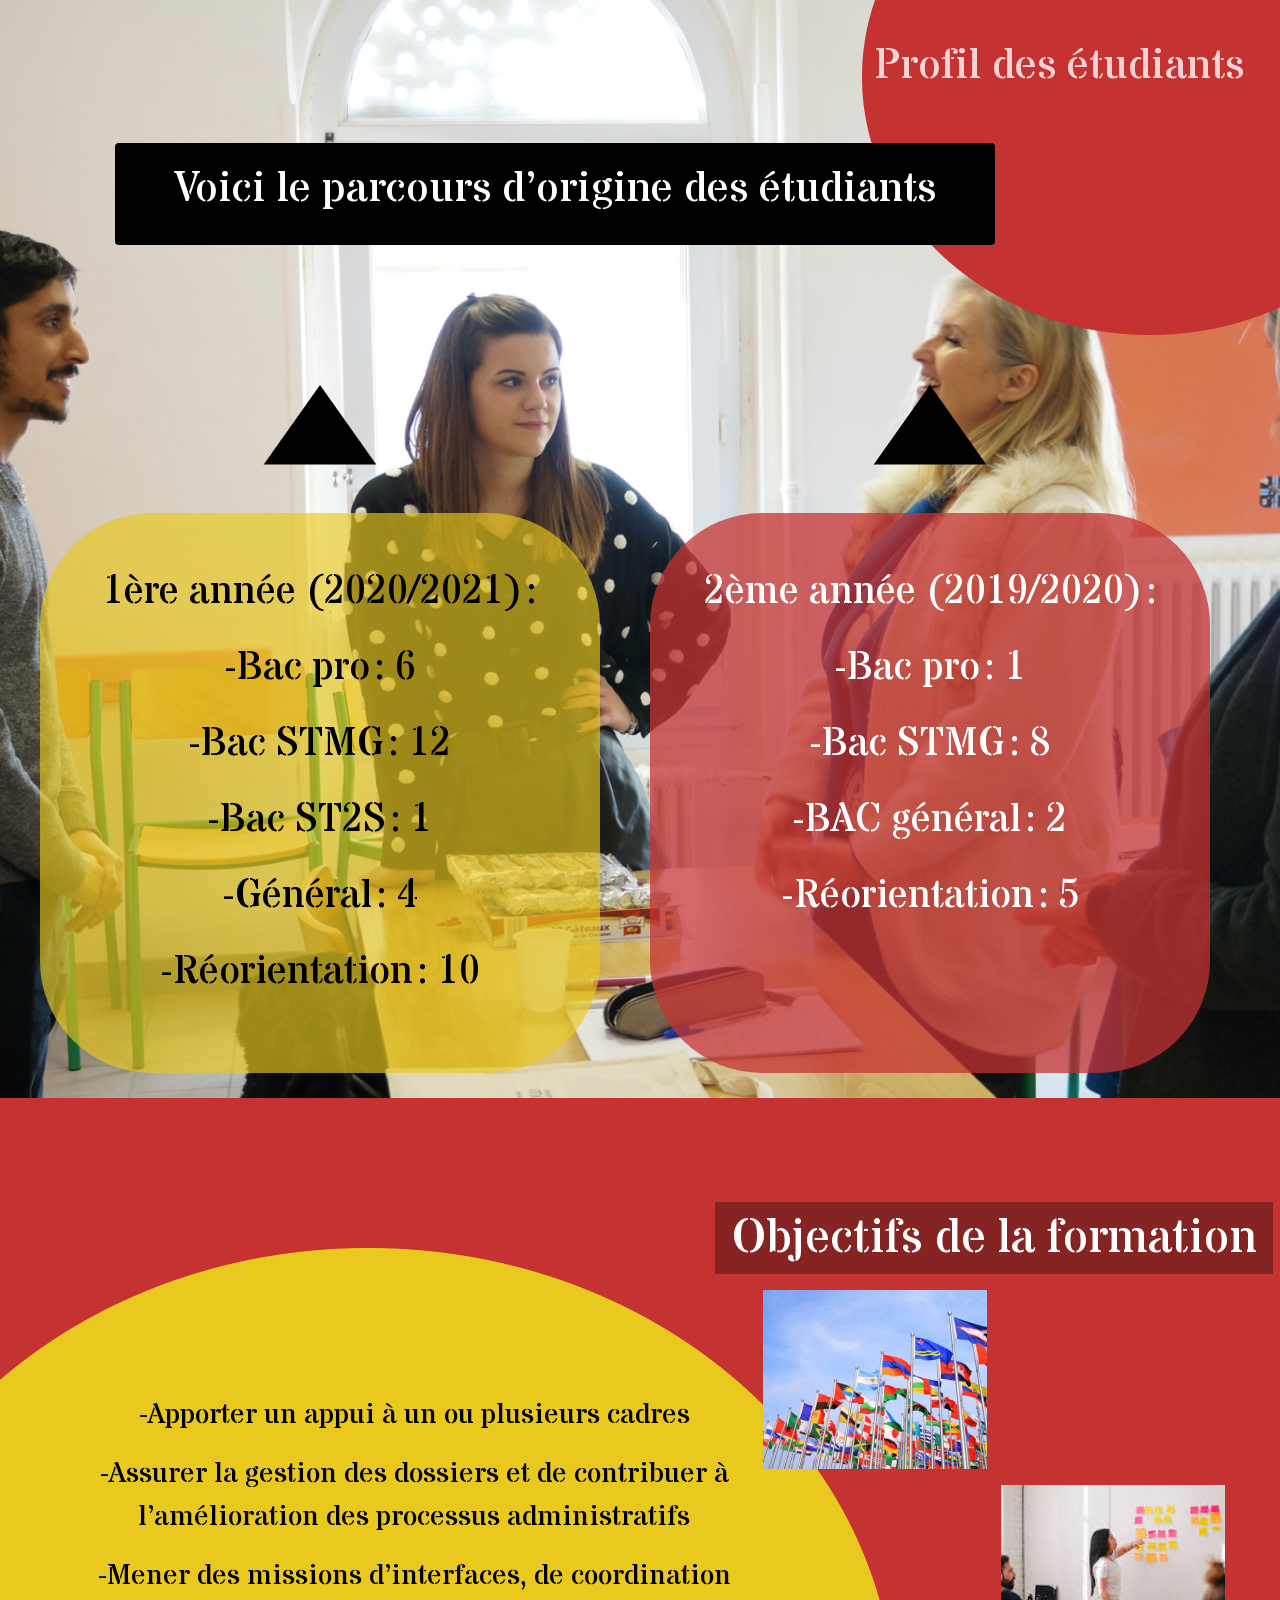
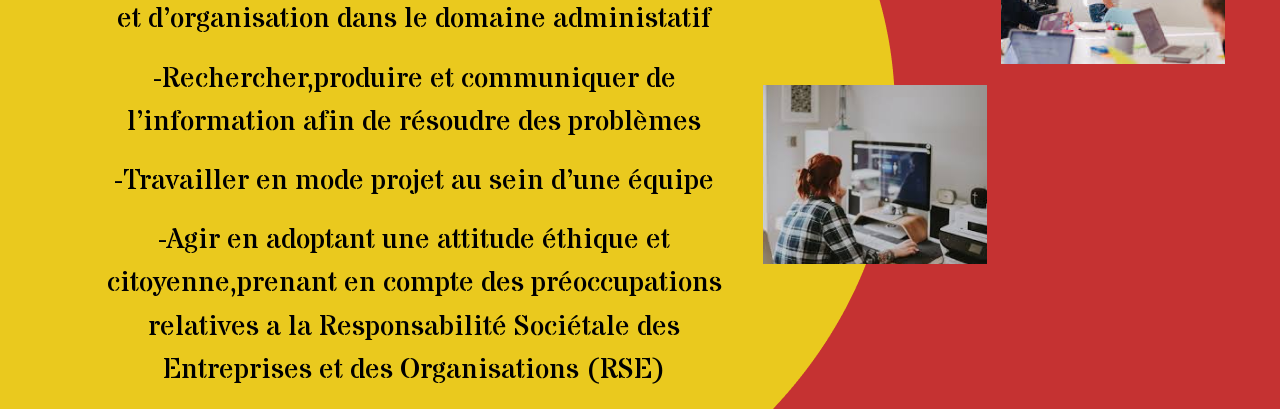
==== profil.html @ 26fe0a3b "first commit" ====
<!DOCTYPE html>
<html lang="fr">
<head>
    <meta charset="UTF-8">
    <meta name="viewport" content="width=device-width, initial-scale=1.0">
    <link rel="stylesheet" href="https://pro.fontawesome.com/releases/v5.10.0/css/all.css" integrity="sha384-AYmEC3Yw5cVb3ZcuHtOA93w35dYTsvhLPVnYs9eStHfGJvOvKxVfELGroGkvsg+p" crossorigin="anonymous"/>
    <link href="data/css/bootstrap.min.css" rel="stylesheet" >
    <link href="data/css/styleprofil.css" rel="stylesheet" >
    <title>Lycée Montplaisir</title>
</head>
<body>
<div  id="wrapper" class="container-fluid">
    <img class="Ellipse_18" src="data/css/profil/Ellipse_18.png" alt="">

    <div class="card card_page" >
        <div class="card-body">
        <h5 class="card-profil">Profil des étudiants</h5>
        </div>
    </div>
    <br>
    <div class="card card_titre" >
        <div class="card-body">
        <h5 class="card-origine">Voici le parcours d’origine des étudiants </h5>
        </div>
    </div>
    <div class="container-fluid row">
        <div class="col-xs-6 col-sm-6 col-md-6 col-lg-6 d-flex justify-content-center">
            <img class="Polygon_1" src="data/css/profil/Polygon_1.png" alt="">
        </div>
        <div class="col-xs-6 col-sm-6 col-md-6 col-lg-6 d-flex justify-content-center">
            <img class="Polygon_2" src="data/css/profil/Polygon_2.png" alt="">
        </div>
        <div class="col-xs-6 col-sm-6 col-md-6 col-lg-6 d-flex justify-content-center">
            <div class="card card_premiere_annee" >
                <div class="card-annee">
                    <p>1ère année (2020/2021) :</p>
                    <p>-Bac pro : 6</p>
                    <p>-Bac STMG : 12</p>
                    <p>-Bac ST2S : 1</p>
                    <p>-Général : 4</p>
                    <p>-Réorientation : 10</p>
                </div>
            </div>
        </div>
        <br>
        <div class="col-xs-6 col-sm-6 col-md-6 col-lg-6 d-flex justify-content-center">
            <div class="card card_seconde_annee" >
                <div class="card-annee">
                    <p>2ème année (2019/2020) :</p>
                    <p>-Bac pro : 1</p>
                    <p>-Bac STMG : 8</p>
                    <p>-BAC général : 2</p>
                    <p>-Réorientation : 5</p>
                </div>
            </div>
        </div>
        <br>        
        <div class="col-xs-6 col-sm-6 col-md-6 col-lg-6 ">
            <img class="Ellipse_13" src="data/css/profil/Ellipse_13.png" alt="">
            <div class="card card_paragraphe" >
                <div class="card-bodyparagraphe">
                    <p>-Apporter un appui à un ou plusieurs cadres</p>
                    <p>-Assurer la gestion des dossiers  et de contribuer à l’amélioration des processus administratifs</p>
                    <p>-Mener des missions d’interfaces, de coordination et d’organisation dans le domaine administatif</p>
                    <p>-Rechercher,produire et communiquer de l’information afin de résoudre des problèmes</p>
                    <p>-Travailler en mode projet au sein d’une équipe</p>
                    <p>-Agir en adoptant une attitude éthique et citoyenne,prenant en compte des préoccupations relatives a la Responsabilité Sociétale des Entreprises et des Organisations (RSE)</p>
                </div>
            </div>
        </div>

        <div class="col-xs-6 col-sm-6 col-md-6 col-lg-6 d-flex justify-content-center">
            <div class="card card_objectif" >
                <div class="card-bodyobjectif">
                <p class="Objectifs">Objectifs de la formation</p>
                <p><img class="drapeaux" src="data/css/profil/drapeaux_valence_1.png" alt="drapeaux valence"></p>
                <p><img class="equipe" src="data/css/profil/travail_d'equipe_valence_1.png" alt="travail d'equipe valence"></p>
                <p><img class="travaille" src="data/css/profil/travaille_valence_1.png" alt="travaille valence"></p>
                </div>
            </div>
        </div>    
    </div>

</div>

<script src="https://cdn.jsdelivr.net/npm/bootstrap@5.0.0-beta1/dist/js/bootstrap.bundle.min.js" integrity="sha384-ygbV9kiqUc6oa4msXn9868pTtWMgiQaeYH7/t7LECLbyPA2x65Kgf80OJFdroafW" crossorigin="anonymous"></script>

</body>
</html>
---- data/css/styleprofil.css ----
@font-face {
    font-family: "Stardos";
    src: url("fonts/StardosStencil-Regular.ttf") format("truetype");
   }

body {
    background-color: #C53232;
    background-image: url(profil/DSC02434.png);
    background-repeat: no-repeat;
    background-size: contain;
    background-position: top;
}
#avertissement {
	display: none;
}
/*================================================================================
Profil des étudiants
==================================================================================*/
.card-profil {
    font-size: 2.7rem;
}
.card_page {
    background-color: transparent;
    color: rgba(255, 255, 255, 0.788);
    font-family: "Stardos";
    font-weight: bold;
    text-align: right;
    border-color: transparent;
    top: 20px;
}
.Ellipse_18 {
    position: absolute;
    right: 0;
}
/*================================================================================
parcours d’origine des étudiants
==================================================================================*/
.card-origine {
    font-size: 2.7rem;
}
.card_titre {
    background-color: black;
    color: white;
    font-family: "Stardos";
    font-weight: bold;
    text-align: center;
    width: 55rem;
    border-color: transparent;
    top: 20px;
    left:100px;
    margin-bottom: 10rem;
}
/*================================================================================
       1 ère année (2020/2021) : 
==================================================================================*/
.Polygon_1 {
    margin-bottom: 3rem;
}
.card-annee {
    font-size: 2.5rem;
}
.card_premiere_annee {
    background-color:rgba(234, 201, 30, 0.65);
    font-family: "Stardos";
    color: #000;
    text-align: center;
    width: 35rem;
    height: 35rem;
    border-radius: 20%;
    border-color: transparent;
    padding-top: 3rem;
}
/*================================================================================
         2ème année (2019/2020) : 
==================================================================================*/
.Polygon_2 {
    margin-bottom: 3rem;
}
.card_seconde_annee {
    background-color: rgba(197, 50, 50, 0.74);
    color: white;
    font-family: "Stardos";
    text-align: center;
    width: 35rem;
    height: 35rem;
    border-radius: 20%;
    border-color: transparent;
    padding-top: 3rem;
}
/*================================================================================
card_paragraphe
==================================================================================*/
.card-bodyparagraphe {
    font-size: 1.8rem;
}
.card_paragraphe {
    background-color: transparent;
    font-family: "Stardos";
    color: #000;
    text-align: center;
    width: 40rem;
    border-color: transparent;
    left: 4rem;
    margin-top: 20rem;
}
.Ellipse_13 {
    position: absolute;
    left: 0;
    bottom: 0rem;
    margin-left: -1rem;
}
/*================================================================================
card_objectif
==================================================================================*/
.card-bodyobjectif {
    font-size: 3rem;
}
.card_objectif {
    background-color:  transparent;
    color: white;
    font-family: "Stardos";
    width: 35rem;
    border-color: transparent;
    left: 4rem;
    margin-top: 8rem;
}
.Objectifs {
    text-align: center;
    background-color:  #862323;
}
.drapeaux {
    margin-left: 3rem;
}
.equipe {
    margin-right: 3rem;
    float: right;
    }
.travaille {
    padding-top: 12.5rem;
    margin-left: 3rem;
}

/*====================================================================================================================================================================================================*/
@media screen and (min-width: 992px) and (max-width: 1200px){
    /*================================================================================
    Profil des étudiants
    ==================================================================================*/
    .card-profil {
        font-size: 2rem;
    }
    .card_page {
        background-color: transparent;
        color: rgba(255, 255, 255, 0.788);
        font-family: "Stardos";
        font-weight: bold;
        text-align: right;
        border-color: transparent;
        top: 20px;
    }
    .Ellipse_18 {
        position: absolute;
        right: 0;
        width: 20rem;
    }
    /*================================================================================
    parcours d’origine des étudiants
    ==================================================================================*/
    .card-origine {
        font-size: 2rem;
    }
    .card_titre {
        background-color: black;
        color: white;
        font-family: "Stardos";
        font-weight: bold;
        text-align: center;
        width: 40rem;
        border-color: transparent;
        top: 20px;
        left:40px;
        margin-bottom: 7rem;
    }
    /*================================================================================
        1 ère année (2020/2021) : 
    ==================================================================================*/
    .Polygon_1 {
        margin-bottom: 3rem;
    }
    .card-annee {
        font-size: 1.8rem;
    }
    .card_premiere_annee {
        background-color:rgba(234, 201, 30, 0.65);
        font-family: "Stardos";
        color: #000;
        text-align: center;
        width: 25rem;
        height: 25rem;
        border-radius: 20%;
        border-color: transparent;
        padding-top: 3rem;
    }
    /*================================================================================
            2ème année (2019/2020) : 
    ==================================================================================*/
    .Polygon_2 {
        margin-bottom: 3rem;
    }
    .card_seconde_annee {
        background-color: rgba(197, 50, 50, 0.74);
        color: white;
        font-family: "Stardos";
        text-align: center;
        width: 25rem;
        height: 25rem;
        border-radius: 20%;
        border-color: transparent;
        padding-top: 3rem;
    }
    /*================================================================================
    card_paragraphe
    ==================================================================================*/
    .card-bodyparagraphe {
        font-size: 1.3rem;
    }
    .card_paragraphe {
        background-color: transparent;
        font-family: "Stardos";
        color: #000;
        text-align: center;
        width: 35rem;
        border-color: transparent;
        left: 0.5rem;
        margin-top: 10rem;
    }
    .Ellipse_13 {
        position: absolute;
        left: 0;
        bottom: 0;
        width: 41rem;
    }
    /*================================================================================
    card_objectif
    ==================================================================================*/
    .card-bodyobjectif {
        font-size: 1.8rem;
    }
    .card_objectif {
        background-color:  transparent;
        color: white;
        font-family: "Stardos";
        width: 20rem;
        border-color: transparent;
        left: 4rem;
        margin-top: 2rem;
    }
    .Objectifs {
        text-align: center;
        background-color:  #862323;

    }
    .drapeaux {
        margin-left: 1rem;
        width: 10rem;
    }
    .equipe {
        margin-right: 1rem;
        float: right;
        width: 10rem;
        }
    .travaille {
        padding-top: 1rem;
        margin-left: 1rem;
        width: 10rem;
    }
}
/*====================================================================================================================================================================================================*/
@media screen and (min-width: 768px) and (max-width: 992px){
    /*================================================================================
    Profil des étudiants
    ==================================================================================*/
    .card-profil {
        font-size: 1.8rem;
    }
    .card_page {
        background-color: transparent;
        color: rgba(255, 255, 255, 0.788);
        font-family: "Stardos";
        font-weight: bold;
        text-align: right;
        border-color: transparent;
        top: 20px;
    }
    .Ellipse_18 {
        position: absolute;
        right: 0;
        width: 18rem;
    }
    /*================================================================================
    parcours d’origine des étudiants
    ==================================================================================*/
    .card-origine {
        font-size: 1.5rem;
    }
    .card_titre {
        background-color: black;
        color: white;
        font-family: "Stardos";
        font-weight: bold;
        text-align: center;
        width: 29rem;
        border-color: transparent;
        top: 50px;
        left:30px;
        margin-bottom: 5rem;
    }
    /*================================================================================
        1 ère année (2020/2021) : 
    ==================================================================================*/
    .Polygon_1 {
        margin-bottom: 2rem;
        width: 3rem;
        height: 3rem;
    }
    .card-annee {
        font-size: 1.4rem;
    }
    .card_premiere_annee {
        background-color:rgba(234, 201, 30, 0.65);
        font-family: "Stardos";
        color: #000;
        text-align: center;
        width: 20rem;
        height: 20rem;
        border-radius: 20%;
        border-color: transparent;
        padding-top: 1rem;
    }
    /*================================================================================
            2ème année (2019/2020) : 
    ==================================================================================*/
    .Polygon_2 {
        margin-bottom: 2rem;
        width: 3rem;
        height: 3rem;
    }
    .card_seconde_annee {
        background-color: rgba(197, 50, 50, 0.74);
        color: white;
        font-family: "Stardos";
        text-align: center;
        width: 20rem;
        height: 20rem;
        border-radius: 20%;
        border-color: transparent;
        padding-top: 1rem;
    }
    /*================================================================================
    card_paragraphe
    ==================================================================================*/
    .card-bodyparagraphe {
        font-size: 1rem;
    }
    .card_paragraphe {
        background-color: transparent;
        font-family: "Stardos";
        color: #000;
        text-align: center;
        width: 27rem;
        border-color: transparent;
        left: 0rem;   
        margin-top: 7rem;     
    }
    .Ellipse_13 {
        position: absolute;
        left: 0;
        bottom: 0;
        width: 31rem;
        height: 30rem;
    }
    /*================================================================================
    card_objectif
    ==================================================================================*/
    .card-bodyobjectif {
        font-size: 1.5rem;
    }
    .card_objectif {
        background-color:  transparent;
        color: white;
        font-family: "Stardos";
        width: 18rem;
        border-color: transparent;
        left: 4rem;
        margin-top: 2rem;
    }
    .Objectifs {
        text-align: center;
        background-color:  #862323;
    }
    .drapeaux {
        margin-left: 0.1rem;
        width: 9rem;
    }
    .equipe {
        margin-right: 0.1rem;
        float: right;
        width: 9rem;
        }
    .travaille {
        padding-top: 1rem;
        margin-left: 0.1rem;
        width: 9rem;
    }
}
/*====================================================================================================================================================================================================*/
@media only screen and (max-width: 767px) and (orientation:portrait) {
    #wrapper {
        display: none;
    }
    #avertissement {
        display: block;
        color: white;
        font-size: xx-large;
        font-weight: bold;
    }
    body {
        
        background-color: #1e4566;
        background-image: url(index/rotate.jpg);
        background-repeat: no-repeat;
        background-size: cover;
    }
    }
@media screen and (max-width: 767px) and (orientation:landscape){
    #avertissement {
        display: none;
    }
    /*================================================================================
    Profil des étudiants
    ==================================================================================*/
    .card-profil {
        font-size: 1.2rem;
    }
    .card_page {
        background-color: transparent;
        color: rgba(255, 255, 255, 0.788);
        font-family: "Stardos";
        font-weight: bold;
        text-align: right;
        border-color: transparent;
        top: 20px;
    }
    .Ellipse_18 {
        position: absolute;
        right: 0;
        width: 13rem;
    }
    /*================================================================================
    parcours d’origine des étudiants
    ==================================================================================*/
    .card-origine {
        font-size: 1rem;
    }
    .card_titre {
        background-color: black;
        color: white;
        font-family: "Stardos";
        font-weight: bold;
        text-align: center;
        width: 16rem;
        border-color: transparent;
        top: 50px;
        left:5px;
        margin-bottom: 5rem;
    }
    /*================================================================================
        1 ère année (2020/2021) : 
    ==================================================================================*/
    .Polygon_1 {
        margin-bottom: 2rem;
        width: 2rem;
        height: 2rem;
    }
    .card-annee {
        font-size: 1rem;
    }
    .card_premiere_annee {
        background-color:rgba(234, 201, 30, 0.65);
        font-family: "Stardos";
        color: #000;
        text-align: center;
        width: 12rem;
        height: 15rem;
        border-radius: 20%;
        border-color: transparent;
        padding-top: 1rem;
    }
    /*================================================================================
            2ème année (2019/2020) : 
    ==================================================================================*/
    .Polygon_2 {
        margin-bottom: 2rem;
        width: 2rem;
        height: 2rem;
    }
    .card_seconde_annee {
        background-color: rgba(197, 50, 50, 0.74);
        color: white;
        font-family: "Stardos";
        text-align: center;
        width: 12rem;
        height: 15rem;
        border-radius: 20%;
        border-color: transparent;
        padding-top: 1rem;
    }
    /*================================================================================
    card_paragraphe
    ==================================================================================*/
    .card-bodyparagraphe {
        font-size: 0.9rem;
    }
    .card_paragraphe {
        background-color: transparent;
        font-family: "Stardos";
        color: #000;
        text-align: center;
        width: 20rem;
        border-color: transparent;
        left: 0rem;   
        margin-top: 7rem;     
    }
    .Ellipse_13 {
        position: absolute;
        left: 0;
        bottom: 0;
        width: 28rem;
        height: 28rem;
    }
    /*================================================================================
    card_objectif
    ==================================================================================*/
    .card-bodyobjectif {
        font-size: 1.2rem;
    }
    .card_objectif {
        background-color:  transparent;
        color: white;
        font-family: "Stardos";
        width: 15rem;
        border-color: transparent;
        left: 4rem;
        margin-top: 3rem;
    }
    .Objectifs {
        text-align: center;
        background-color:  #862323;
    }
    .drapeaux {
        margin-left: 0.1rem;
        width: 9rem;
    }
    .equipe {
        margin-right: 0.1rem;
        float: right;
        width: 9rem;
        }
    .travaille {
        padding-top: 1rem;
        margin-left: 0.1rem;
        width: 9rem;
    }
}
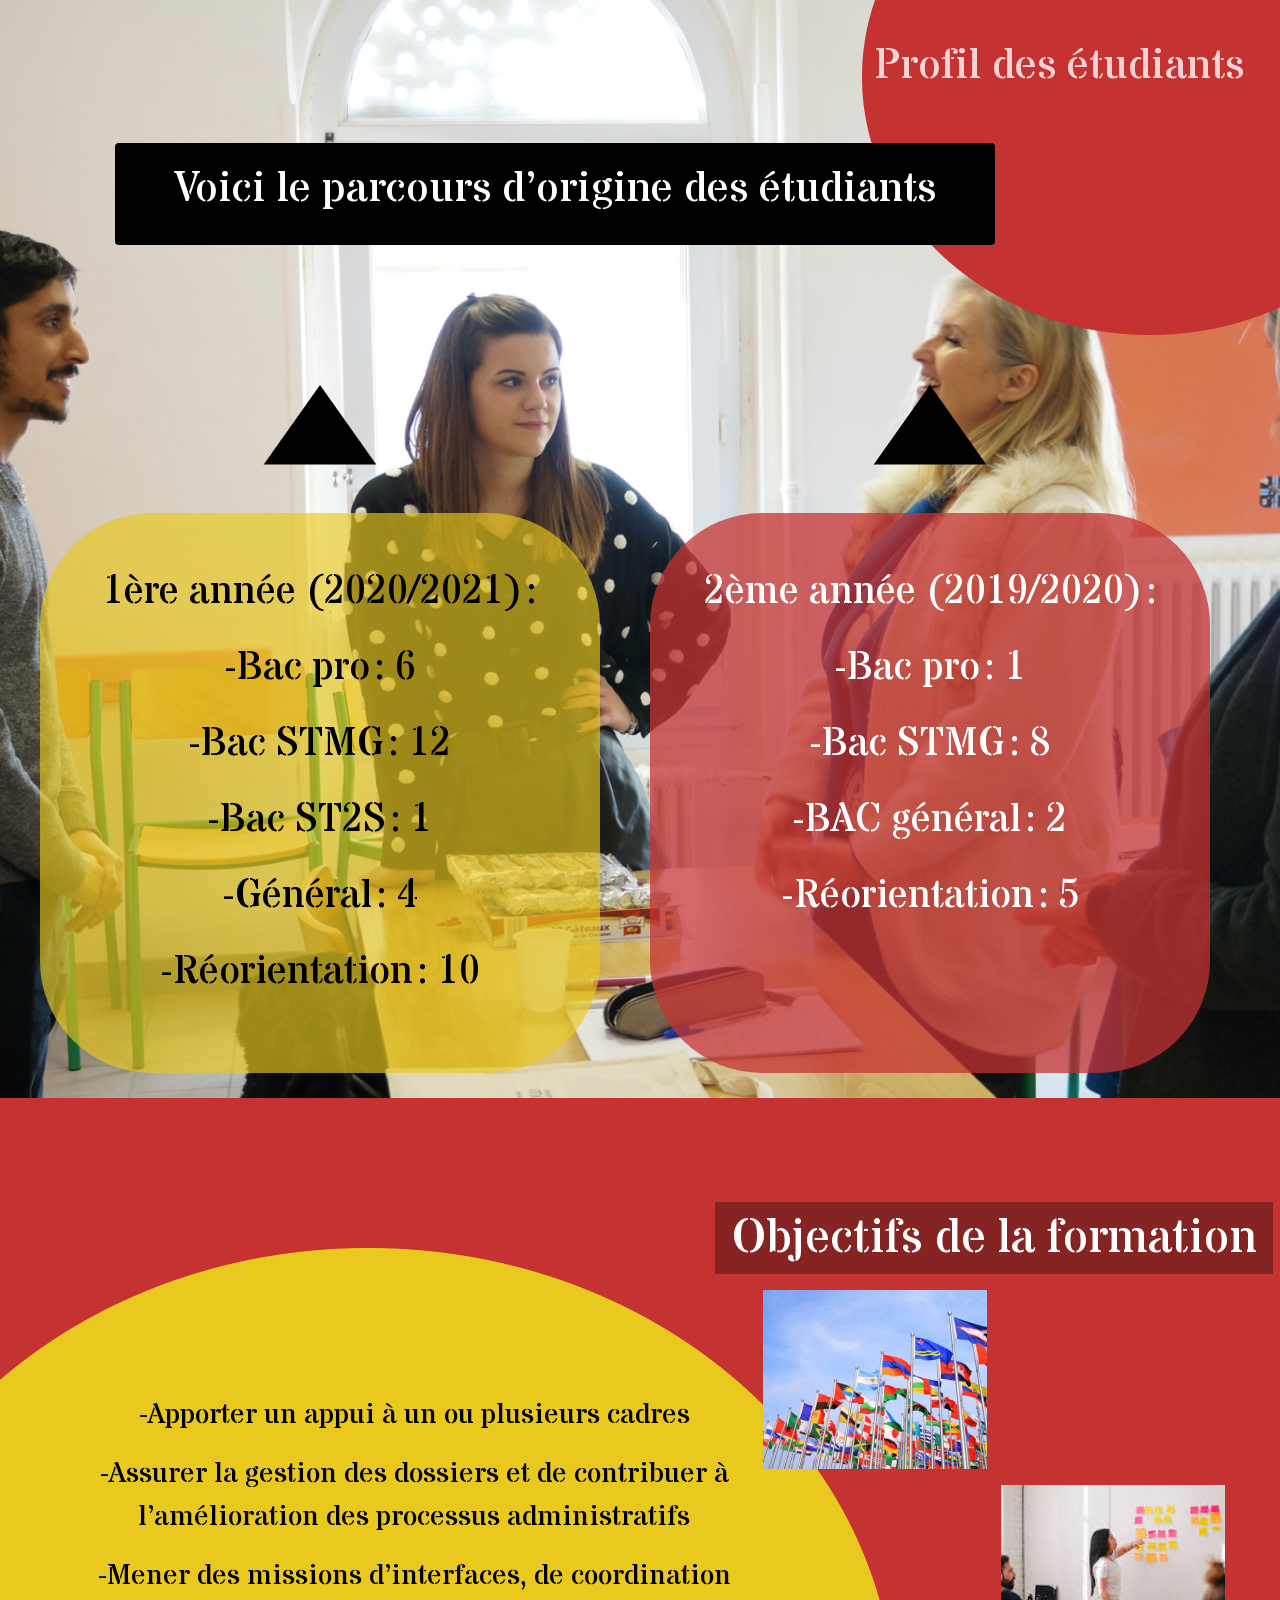
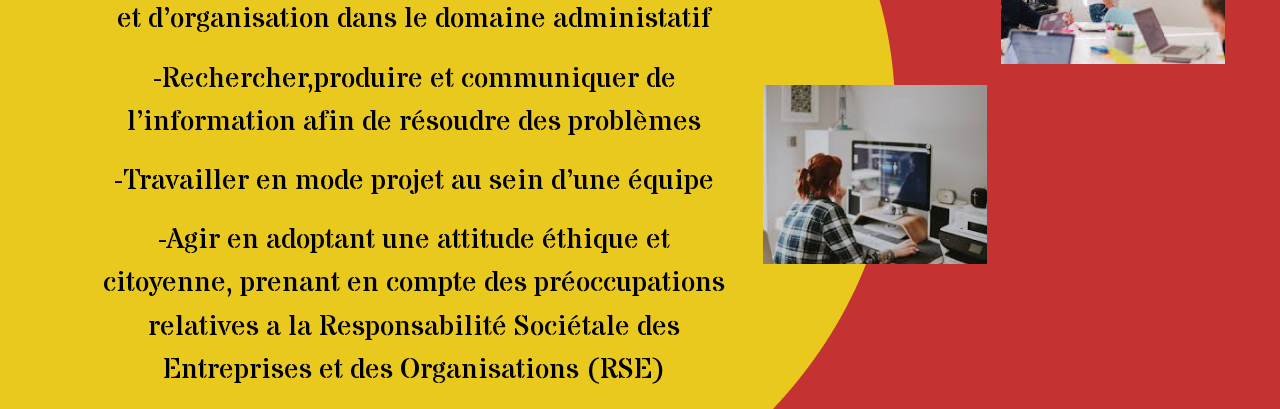
==== commit 20ff459c: "Update profil.html" ====
--- a/profil.html
+++ b/profil.html
@@ -64,7 +64,7 @@
                     <p>-Mener des missions d’interfaces, de coordination et d’organisation dans le domaine administatif</p>
                     <p>-Rechercher,produire et communiquer de l’information afin de résoudre des problèmes</p>
                     <p>-Travailler en mode projet au sein d’une équipe</p>
-                    <p>-Agir en adoptant une attitude éthique et citoyenne,prenant en compte des préoccupations relatives a la Responsabilité Sociétale des Entreprises et des Organisations (RSE)</p>
+                    <p>-Agir en adoptant une attitude éthique et citoyenne, prenant en compte des préoccupations relatives a la Responsabilité Sociétale des Entreprises et des Organisations (RSE)</p>
                 </div>
             </div>
         </div>
@@ -86,4 +86,4 @@
 <script src="https://cdn.jsdelivr.net/npm/bootstrap@5.0.0-beta1/dist/js/bootstrap.bundle.min.js" integrity="sha384-ygbV9kiqUc6oa4msXn9868pTtWMgiQaeYH7/t7LECLbyPA2x65Kgf80OJFdroafW" crossorigin="anonymous"></script>
 
 </body>
-</html>+</html>
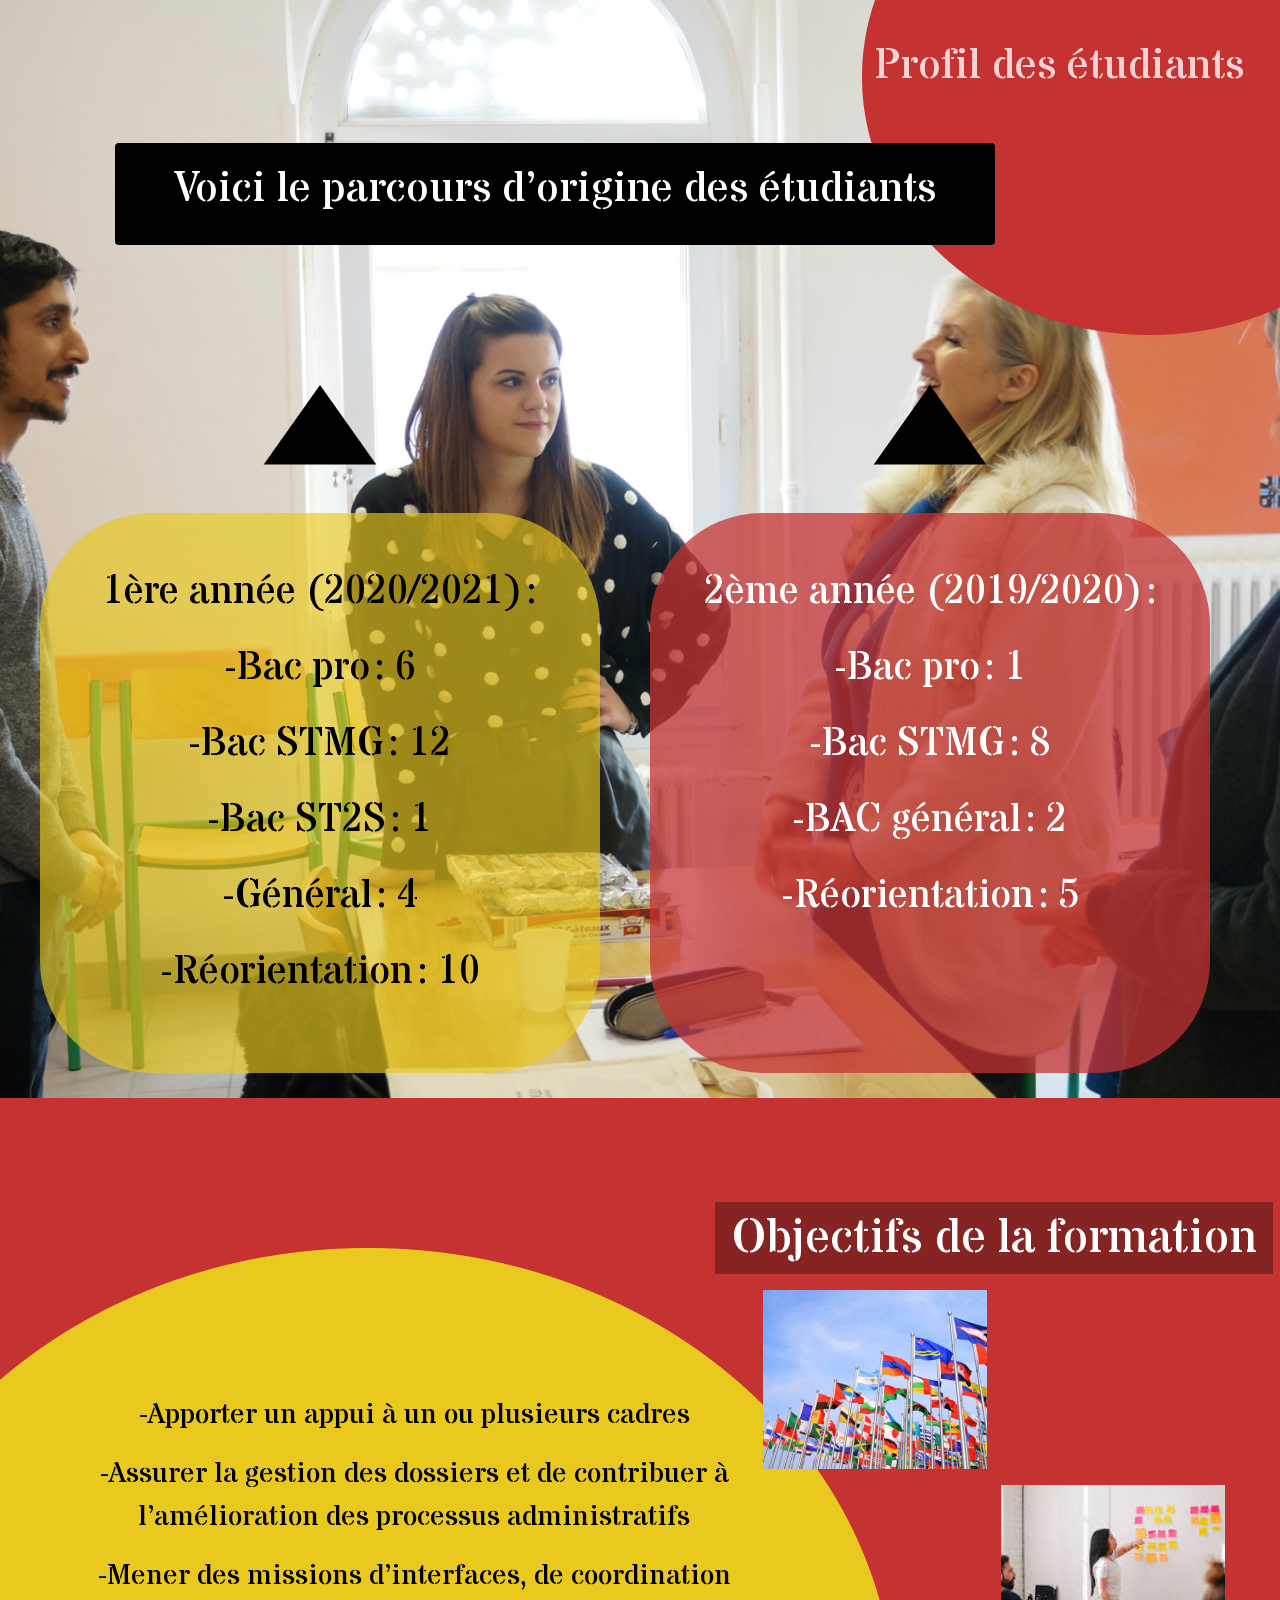
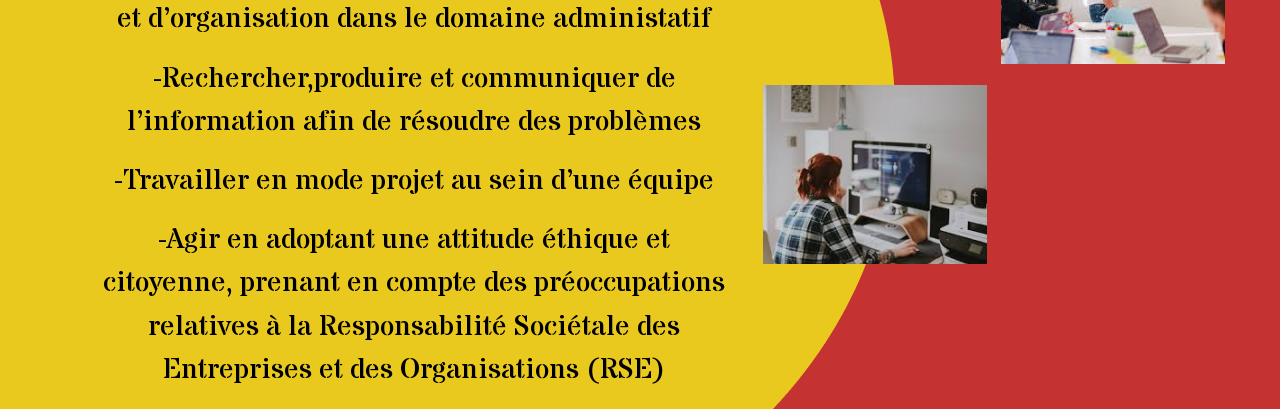
==== commit 723c4592: "Update profil.html" ====
--- a/profil.html
+++ b/profil.html
@@ -64,7 +64,7 @@
                     <p>-Mener des missions d’interfaces, de coordination et d’organisation dans le domaine administatif</p>
                     <p>-Rechercher,produire et communiquer de l’information afin de résoudre des problèmes</p>
                     <p>-Travailler en mode projet au sein d’une équipe</p>
-                    <p>-Agir en adoptant une attitude éthique et citoyenne, prenant en compte des préoccupations relatives a la Responsabilité Sociétale des Entreprises et des Organisations (RSE)</p>
+                    <p>-Agir en adoptant une attitude éthique et citoyenne, prenant en compte des préoccupations relatives à la Responsabilité Sociétale des Entreprises et des Organisations (RSE)</p>
                 </div>
             </div>
         </div>
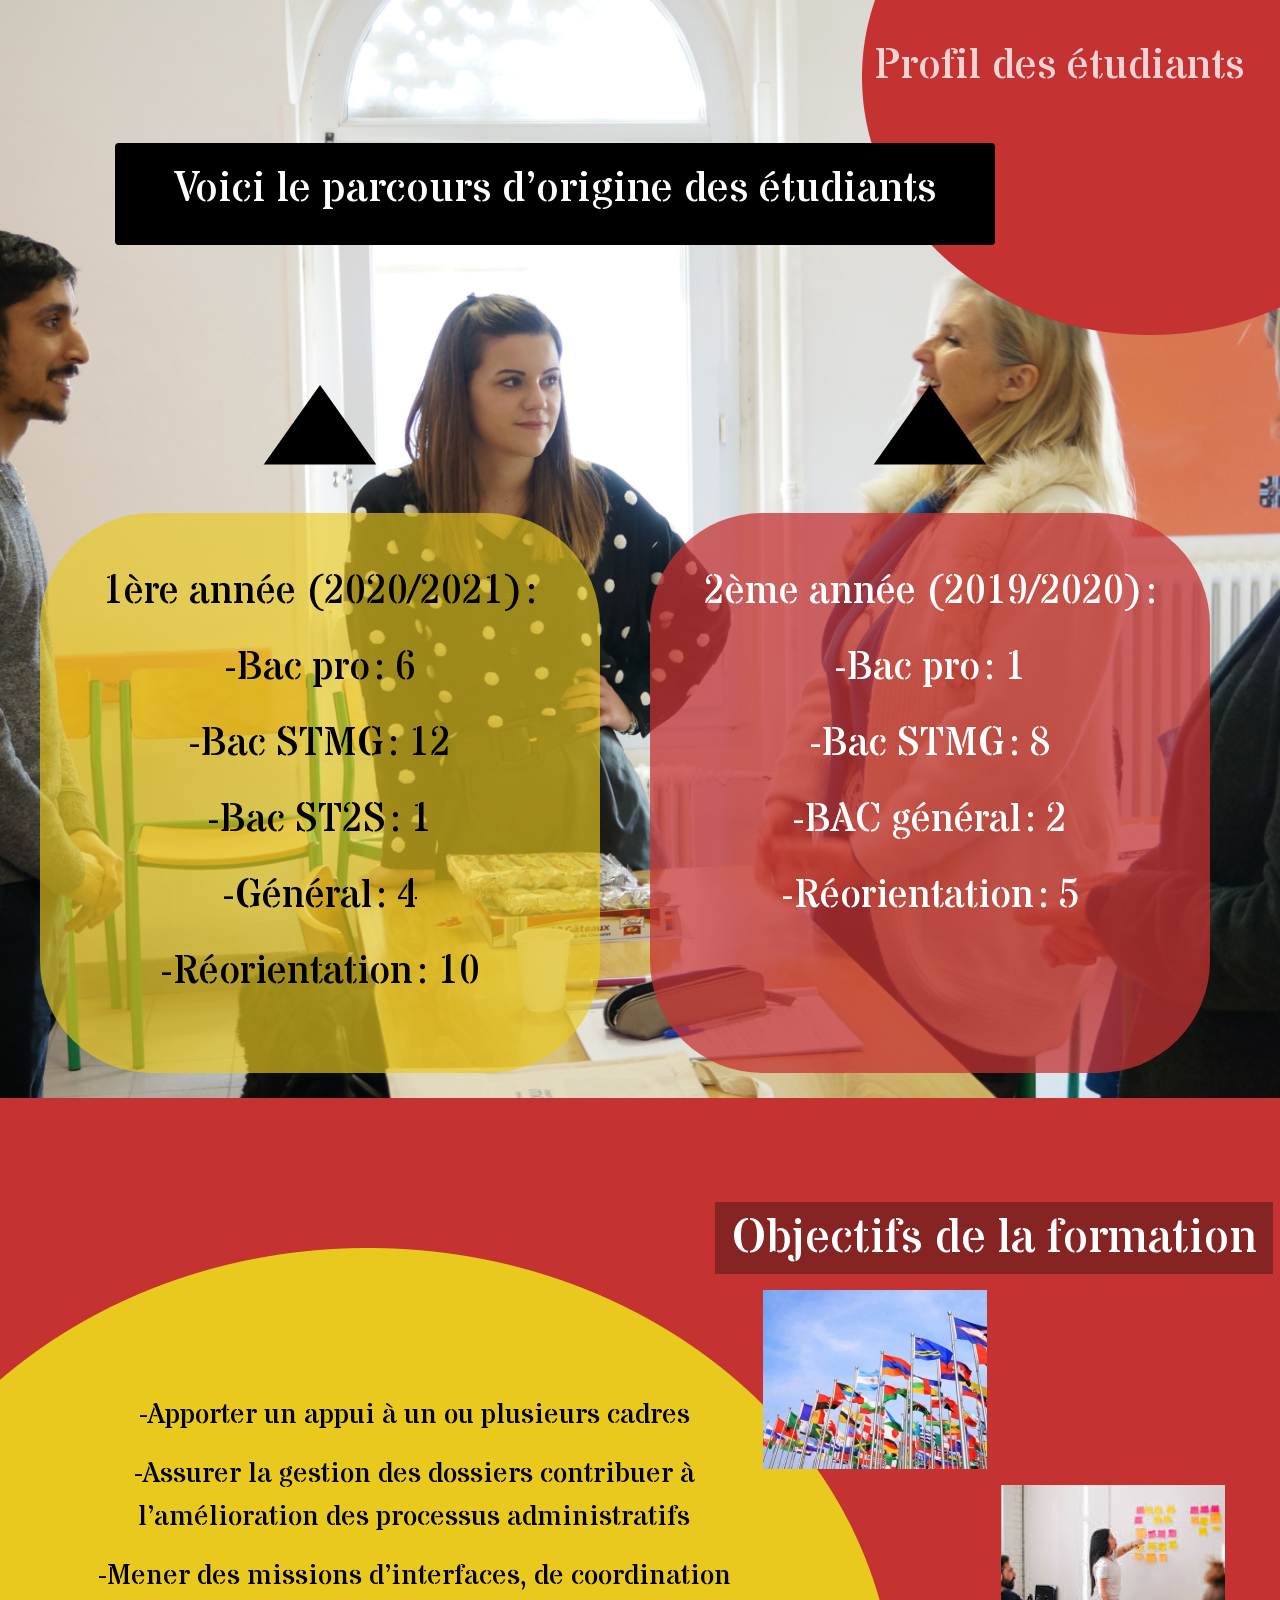
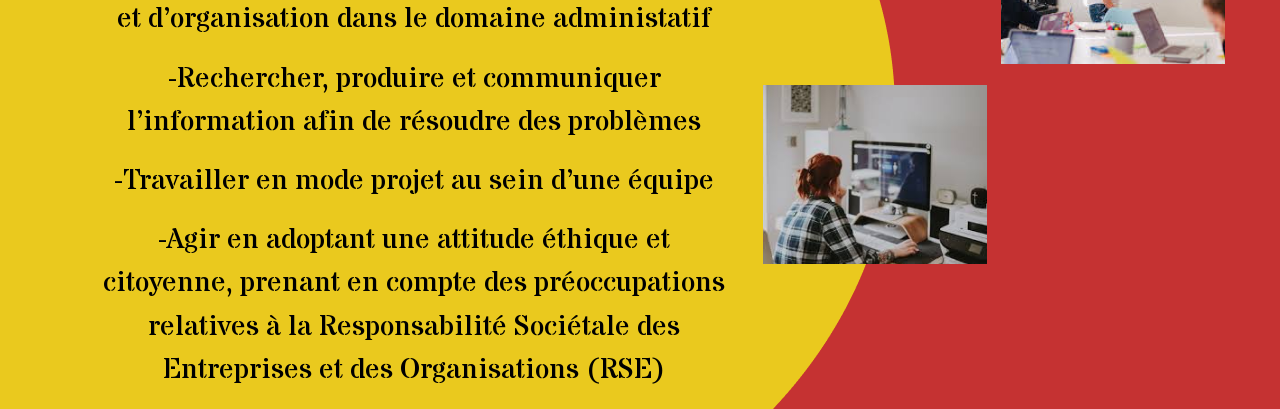
==== commit 317e713d: "Update profil.html" ====
--- a/profil.html
+++ b/profil.html
@@ -60,9 +60,9 @@
             <div class="card card_paragraphe" >
                 <div class="card-bodyparagraphe">
                     <p>-Apporter un appui à un ou plusieurs cadres</p>
-                    <p>-Assurer la gestion des dossiers  et de contribuer à l’amélioration des processus administratifs</p>
+                    <p>-Assurer la gestion des dossiers contribuer à l’amélioration des processus administratifs</p>
                     <p>-Mener des missions d’interfaces, de coordination et d’organisation dans le domaine administatif</p>
-                    <p>-Rechercher,produire et communiquer de l’information afin de résoudre des problèmes</p>
+                    <p>-Rechercher, produire et communiquer l’information afin de résoudre des problèmes</p>
                     <p>-Travailler en mode projet au sein d’une équipe</p>
                     <p>-Agir en adoptant une attitude éthique et citoyenne, prenant en compte des préoccupations relatives à la Responsabilité Sociétale des Entreprises et des Organisations (RSE)</p>
                 </div>
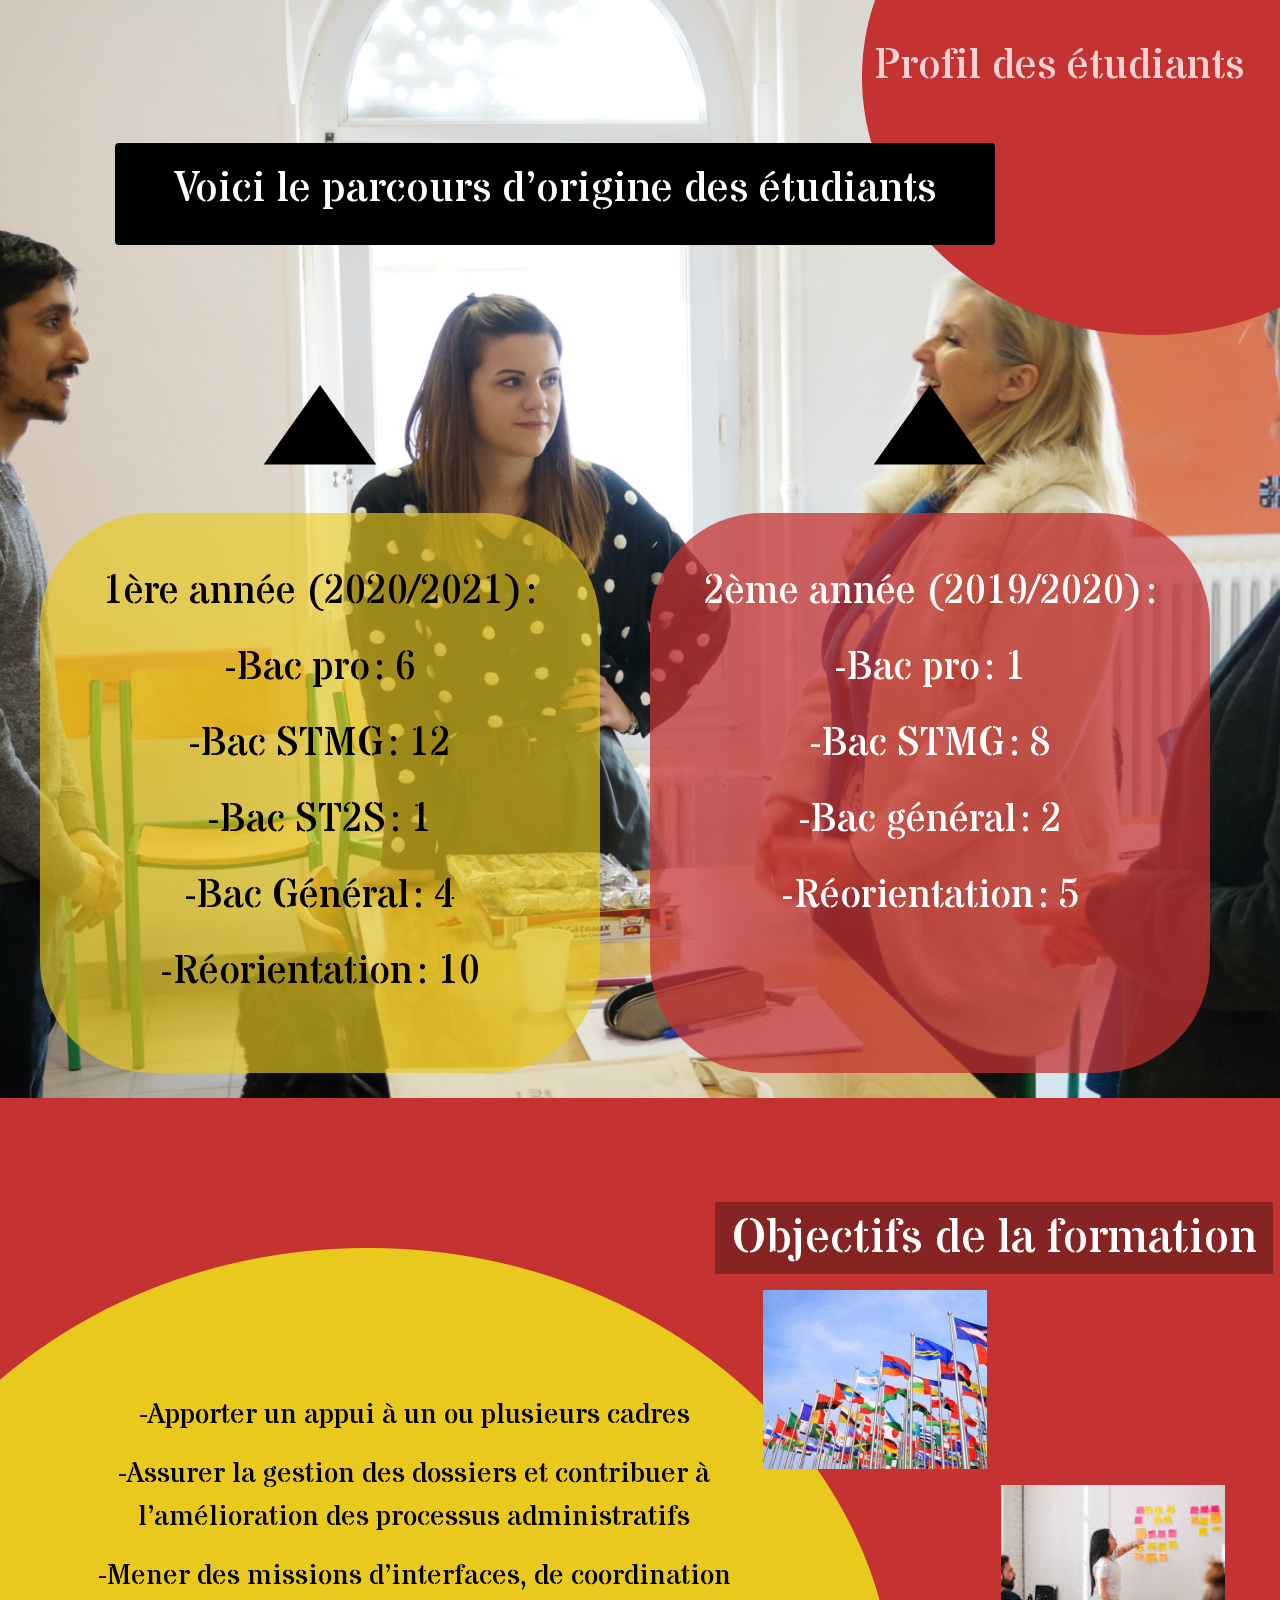
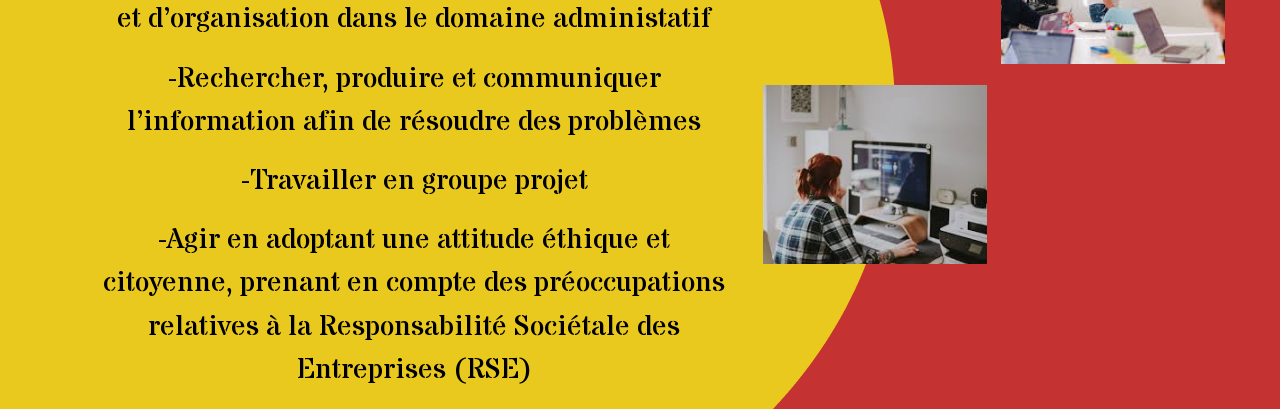
==== commit 346ac529: "Update profil.html" ====
--- a/profil.html
+++ b/profil.html
@@ -37,7 +37,7 @@
                     <p>-Bac pro : 6</p>
                     <p>-Bac STMG : 12</p>
                     <p>-Bac ST2S : 1</p>
-                    <p>-Général : 4</p>
+                    <p>-Bac Général : 4</p>
                     <p>-Réorientation : 10</p>
                 </div>
             </div>
@@ -49,7 +49,7 @@
                     <p>2ème année (2019/2020) :</p>
                     <p>-Bac pro : 1</p>
                     <p>-Bac STMG : 8</p>
-                    <p>-BAC général : 2</p>
+                    <p>-Bac général : 2</p>
                     <p>-Réorientation : 5</p>
                 </div>
             </div>
@@ -60,11 +60,11 @@
             <div class="card card_paragraphe" >
                 <div class="card-bodyparagraphe">
                     <p>-Apporter un appui à un ou plusieurs cadres</p>
-                    <p>-Assurer la gestion des dossiers contribuer à l’amélioration des processus administratifs</p>
+                    <p>-Assurer la gestion des dossiers et contribuer à l’amélioration des processus administratifs</p>
                     <p>-Mener des missions d’interfaces, de coordination et d’organisation dans le domaine administatif</p>
                     <p>-Rechercher, produire et communiquer l’information afin de résoudre des problèmes</p>
-                    <p>-Travailler en mode projet au sein d’une équipe</p>
-                    <p>-Agir en adoptant une attitude éthique et citoyenne, prenant en compte des préoccupations relatives à la Responsabilité Sociétale des Entreprises et des Organisations (RSE)</p>
+                    <p>-Travailler en groupe projet </p>
+                    <p>-Agir en adoptant une attitude éthique et citoyenne, prenant en compte des préoccupations relatives à la Responsabilité Sociétale des Entreprises (RSE)</p>
                 </div>
             </div>
         </div>
